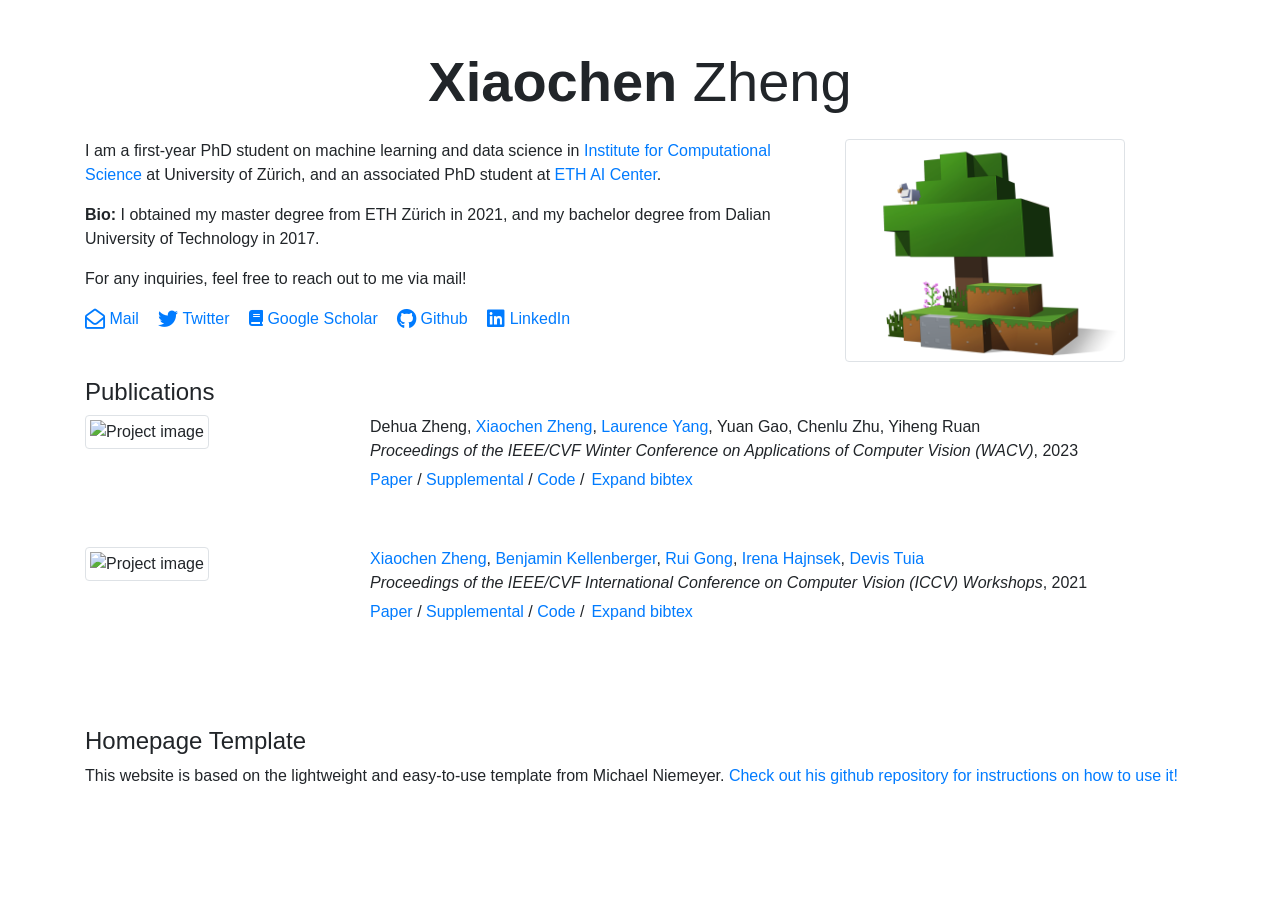
==== index.html @ 5be95d98 "Initial commit" ====
<!doctype html>
<html lang="en">

<head>
  <!-- Required meta tags -->
  <meta charset="utf-8">
  <meta name="viewport" content="width=device-width, initial-scale=1, shrink-to-fit=no">

  <!-- Bootstrap CSS -->
  <link rel="stylesheet" href="https://maxcdn.bootstrapcdn.com/bootstrap/4.0.0/css/bootstrap.min.css"
    integrity="sha384-Gn5384xqQ1aoWXA+058RXPxPg6fy4IWvTNh0E263XmFcJlSAwiGgFAW/dAiS6JXm" crossorigin="anonymous">
    <link rel="stylesheet" href="https://cdnjs.cloudflare.com/ajax/libs/font-awesome/6.2.0/css/all.min.css" integrity="sha512-xh6O/CkQoPOWDdYTDqeRdPCVd1SpvCA9XXcUnZS2FmJNp1coAFzvtCN9BmamE+4aHK8yyUHUSCcJHgXloTyT2A==" crossorigin="anonymous" referrerpolicy="no-referrer" />

  <title>Xiaochen Zheng</title>
  <link rel="icon" type="image/x-icon" href="assets/favicon.ico">
</head>

<body>
    <div class="container">
        <div class="row" style="margin-top: 3em;">
            <div class="col-sm-12" style="margin-bottom: 1em;">
            <h3 class="display-4" style="text-align: center;"><span style="font-weight: bold;">Xiaochen</span> Zheng</h3>
            </div>
            <br>
            <div class="col-md-8" style="">
                
                <p>I am a first-year PhD student on machine learning and data science in <a href="https://www.ics.uzh.ch/en/">Institute for Computational Science</a> at University of Zürich, and an associated PhD student at <a href="https://ai.ethz.ch"> ETH AI Center</a>.</p>
                <!-- <p>
                    <span style="font-weight: bold;">Research:</span>
                    I am excited about complex problems that can be tackled with learning-based systems. Currently, my research focuses on 3D vision, and I am interested in how machines can infer 3D representations from sparse observations. Further, I am big fan of neural scene representations, \ie, how scenes are best represented in learning-based systems using deep neural networks. 
                </p> -->
                <p>
                    <span style="font-weight: bold;">Bio:</span> 
                    I obtained my master degree from ETH Zürich in 2021, and my bachelor degree from Dalian University of Technology in 2017.
                    <!-- During my Bachelor studies, I spent one year at the <a href="https://www.ub.edu/web/portal/en/" target="_blank">University of Barcelona</a>, Spain, funded by the ERASMUS program. -->
                    <!-- Following my interest in computer science, I then moved to Scotland to gain my Master's degree in Advanced Computer Science at the  -->
                    <!-- In October 2018, I started my PhD in computer vision / machine learning in the <a href="https://uni-tuebingen.de/en/fakultaeten/mathematisch-naturwissenschaftliche-fakultaet/fachbereiche/informatik/lehrstuehle/autonomous-vision/home/" target="_blank">AVG group</a> at the <a href ="https://is.mpg.de/" target="_blank">Max Planck Institute for Intelligent Systems</a> in Tübingen, Germany, under the supervision of <a href="http://cvlibs.net/" target="_blank">Andreas Geiger</a>.  -->
                    <!-- In 2021 I joined <a href="https://research.google/teams/brain/">Google Brain</a> for an internship and subsequently as a student researcher. -->
                </p>
                <p>For any inquiries, feel free to reach out to me via mail!</p>
                <p>
                    <a href="mailto:xzheng.ethz@gmail.com" style="margin-right: 15px"><i class="far fa-envelope-open fa-lg"></i> Mail</a>
                    <a href="https://twitter.com/XiaochenZheng3" target="_blank" style="margin-right: 15px"><i class="fab fa-twitter fa-lg"></i> Twitter</a>
                    <a href="https://scholar.google.com/citations?user=KUeQNfwAAAAJ&hl=en&authuser=1" target="_blank" style="margin-right: 15px"><i class="fa-solid fa-book"></i> Google Scholar</a>
                    <a href="https://github.com/xcvil" target="_blank" style="margin-right: 15px"><i class="fab fa-github fa-lg"></i> Github</a>
                    <a href="https://www.linkedin.com/in/xiaochen-zheng-a058429b" target="_blank" style="margin-right: 15px"><i class="fab fa-linkedin fa-lg"></i> LinkedIn</a>
                </p>
    
            </div>
            <div class="col-md-4" style="">
                <img src="assets/img/profile.png" class="img-thumbnail" width="280px" alt="Profile picture">
            </div>
        </div>
        <div class="row" style="margin-top: 1em;">
            <div class="col-sm-12" style="">
                <h4>Publications</h4>
                <div style="margin-bottom: 3em;"> <div class="row"><div class="col-sm-3"><img src="assets/img/publications/MFFN.pdf" class="img-fluid img-thumbnail" alt="Project image"></div><div class="col-sm-9">Dehua Zheng, <a href="https://xcvil.github.io" target="_blank">Xiaochen Zheng</a>, <a href="https://scholar.google.ca/citations?user=a39Yz5cAAAAJ&hl=en" target="_blank">Laurence Yang</a>, Yuan Gao, Chenlu Zhu, Yiheng Ruan <br><span style="font-style: italic;">Proceedings of the IEEE/CVF Winter Conference on Applications of Computer Vision (WACV)</span>, 2023 <br><a href="https://arxiv.org/pdf/2210.06361.pdf" target="_blank">Paper</a> / <a href="https://arxiv.org/pdf/2210.06361.pdf" target="_blank">Supplemental</a> / <a href="https://github.com/dwardzheng/MFFN_COD" target="_blank">Code</a> /<button class="btn btn-link" type="button" data-toggle="collapse" data-target="#collapseZheng_2023_WACV" aria-expanded="false" aria-controls="collapseExample" style="margin-left: -6px; margin-top: -2px;">Expand bibtex</button><div class="collapse" id="collapseZheng_2023_WACV"><div class="card card-body"><pre><code>@InProceedings{Zheng_2023_WACV, 
	author = {Dehua Zheng and Xiaochen Zheng and Laurence Yang and Yuan Gao and Chenlu Zhu and Yiheng Ruan}, 
	title = {MFFN: Multi-view Feature Fusion Network for Camouflaged Object Detection}, 
	booktitle = {Proceedings of the IEEE/CVF Winter Conference on Applications of Computer Vision (WACV)}, 
	year = {2023}, 
}</pre></code></div></div> </div> </div> </div><div style="margin-bottom: 3em;"> <div class="row"><div class="col-sm-3"><img src="assets/img/publications/ICCVW2021.png" class="img-fluid img-thumbnail" alt="Project image"></div><div class="col-sm-9"><a href="https://xcvil.github.io" target="_blank">Xiaochen Zheng</a>, <a href="https://bkellenb.github.io" target="_blank">Benjamin Kellenberger</a>, <a href="https://scholar.google.com/citations?user=4St8MdYAAAAJ&hl=en" target="_blank">Rui Gong</a>, <a href="https://scholar.google.de/citations?user=UDDXUBcAAAAJ&hl=de" target="_blank">Irena Hajnsek</a>, <a href="https://people.epfl.ch/devis.tuia" target="_blank">Devis Tuia</a> <br><span style="font-style: italic;">Proceedings of the IEEE/CVF International Conference on Computer Vision (ICCV) Workshops</span>, 2021 <br><a href="https://openaccess.thecvf.com/content/ICCV2021W/LUAI/html/Zheng_Self-Supervised_Pretraining_and_Controlled_Augmentation_Improve_Rare_Wildlife_Recognition_in_ICCVW_2021_paper.html" target="_blank">Paper</a> / <a href="https://arxiv.org/pdf/2211.05636.pdf" target="_blank">Supplemental</a> / <a href="https://github.com/xcvil/self-rare-wildlife" target="_blank">Code</a> /<button class="btn btn-link" type="button" data-toggle="collapse" data-target="#collapseZheng_2021_ICCV" aria-expanded="false" aria-controls="collapseExample" style="margin-left: -6px; margin-top: -2px;">Expand bibtex</button><div class="collapse" id="collapseZheng_2021_ICCV"><div class="card card-body"><pre><code>@InProceedings{Zheng_2021_ICCV, 
	author = {Xiaochen Zheng and Benjamin Kellenberger and Rui Gong and Irena Hajnsek and Devis Tuia}, 
	title = {Self-Supervised Pretraining and Controlled Augmentation Improve Rare Wildlife Recognition in UAV Images}, 
	booktitle = {Proceedings of the IEEE/CVF International Conference on Computer Vision (ICCV) Workshops}, 
	year = {2021}, 
}</pre></code></div></div> </div> </div> </div>
            </div>
        </div>
        <!-- <div class="row" style="margin-top: 3em;"> -->
            <!-- <div class="col-sm-12" style=""> -->
                <!-- <h4>Talks</h4> -->
                <!--  -->
            <!-- </div> -->
        <!-- </div> -->
        <div class="row" style="margin-top: 3em; margin-bottom: 1em;">
            
            <div class="col-sm-12" style="">
                <h4>Homepage Template</h4>
                <p>
                    This website is based on the lightweight and easy-to-use template from Michael Niemeyer. <a href="https://github.com/m-niemeyer/m-niemeyer.github.io" target="_blank">Check out his github repository for instructions on how to use it!</a>
                </p>
            </div>
    
        </div>
    </div>

    <!-- Optional JavaScript -->
    <!-- jQuery first, then Popper.js, then Bootstrap JS -->
    <script src="https://code.jquery.com/jquery-3.2.1.slim.min.js"
      integrity="sha384-KJ3o2DKtIkvYIK3UENzmM7KCkRr/rE9/Qpg6aAZGJwFDMVNA/GpGFF93hXpG5KkN"
      crossorigin="anonymous"></script>
    <script src="https://cdnjs.cloudflare.com/ajax/libs/popper.js/1.12.9/umd/popper.min.js"
      integrity="sha384-ApNbgh9B+Y1QKtv3Rn7W3mgPxhU9K/ScQsAP7hUibX39j7fakFPskvXusvfa0b4Q"
      crossorigin="anonymous"></script>
    <script src="https://maxcdn.bootstrapcdn.com/bootstrap/4.0.0/js/bootstrap.min.js"
      integrity="sha384-JZR6Spejh4U02d8jOt6vLEHfe/JQGiRRSQQxSfFWpi1MquVdAyjUar5+76PVCmYl"
      crossorigin="anonymous"></script>
</body>

</html>
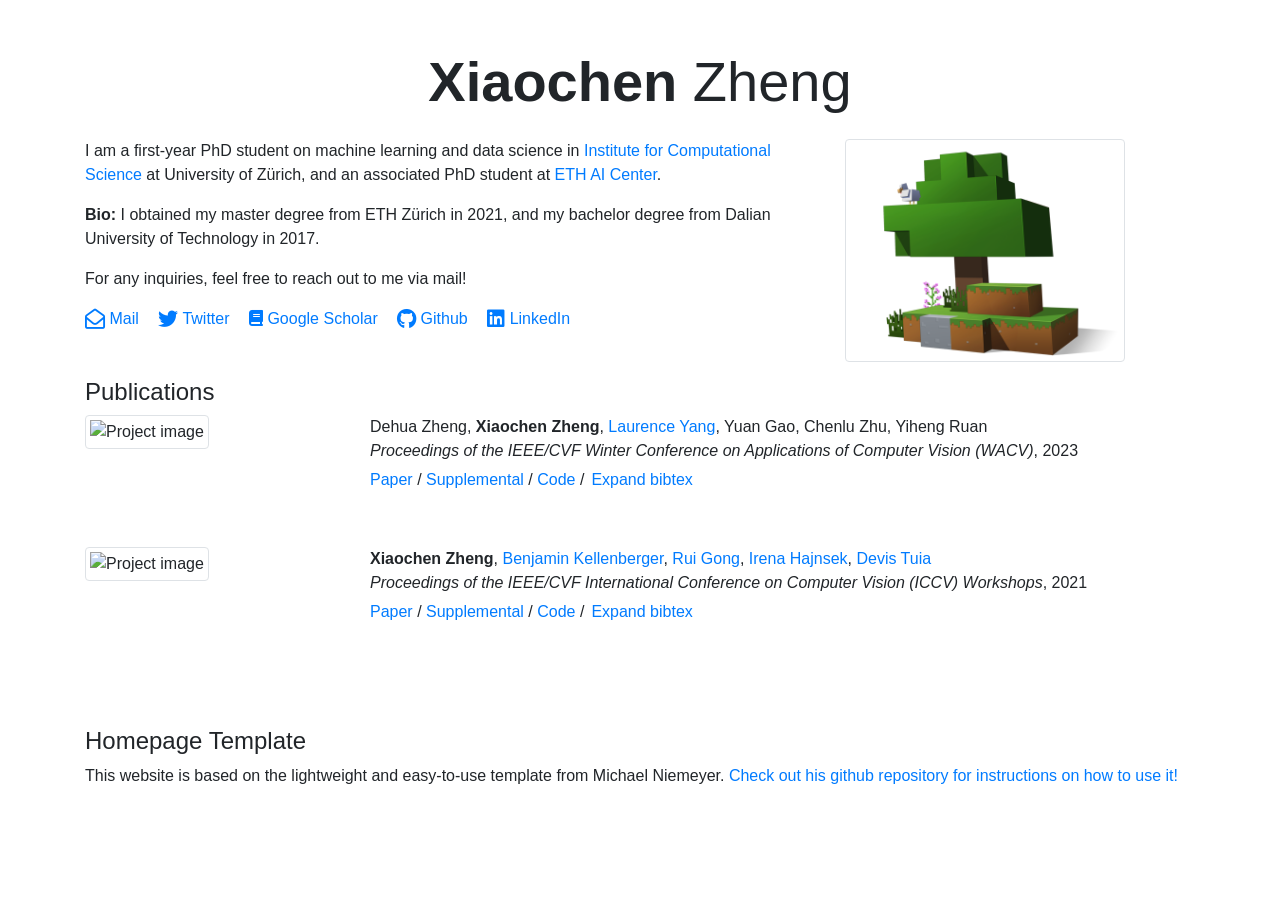
==== commit 01d1962f: "Bugs fixed" ====
--- a/index.html
+++ b/index.html
@@ -55,12 +55,12 @@
         <div class="row" style="margin-top: 1em;">
             <div class="col-sm-12" style="">
                 <h4>Publications</h4>
-                <div style="margin-bottom: 3em;"> <div class="row"><div class="col-sm-3"><img src="assets/img/publications/MFFN.pdf" class="img-fluid img-thumbnail" alt="Project image"></div><div class="col-sm-9">Dehua Zheng, <a href="https://xcvil.github.io" target="_blank">Xiaochen Zheng</a>, <a href="https://scholar.google.ca/citations?user=a39Yz5cAAAAJ&hl=en" target="_blank">Laurence Yang</a>, Yuan Gao, Chenlu Zhu, Yiheng Ruan <br><span style="font-style: italic;">Proceedings of the IEEE/CVF Winter Conference on Applications of Computer Vision (WACV)</span>, 2023 <br><a href="https://arxiv.org/pdf/2210.06361.pdf" target="_blank">Paper</a> / <a href="https://arxiv.org/pdf/2210.06361.pdf" target="_blank">Supplemental</a> / <a href="https://github.com/dwardzheng/MFFN_COD" target="_blank">Code</a> /<button class="btn btn-link" type="button" data-toggle="collapse" data-target="#collapseZheng_2023_WACV" aria-expanded="false" aria-controls="collapseExample" style="margin-left: -6px; margin-top: -2px;">Expand bibtex</button><div class="collapse" id="collapseZheng_2023_WACV"><div class="card card-body"><pre><code>@InProceedings{Zheng_2023_WACV, 
+                <div style="margin-bottom: 3em;"> <div class="row"><div class="col-sm-3"><img src="assets/img/publications/MFFN.pdf" class="img-fluid img-thumbnail" alt="Project image"></div><div class="col-sm-9">Dehua Zheng, <span style="font-weight: bold";>Xiaochen Zheng</span>, <a href="https://scholar.google.ca/citations?user=a39Yz5cAAAAJ&hl=en" target="_blank">Laurence Yang</a>, Yuan Gao, Chenlu Zhu, Yiheng Ruan <br><span style="font-style: italic;">Proceedings of the IEEE/CVF Winter Conference on Applications of Computer Vision (WACV)</span>, 2023 <br><a href="https://arxiv.org/pdf/2210.06361.pdf" target="_blank">Paper</a> / <a href="https://arxiv.org/pdf/2210.06361.pdf" target="_blank">Supplemental</a> / <a href="https://github.com/dwardzheng/MFFN_COD" target="_blank">Code</a> /<button class="btn btn-link" type="button" data-toggle="collapse" data-target="#collapseZheng_2023_WACV" aria-expanded="false" aria-controls="collapseExample" style="margin-left: -6px; margin-top: -2px;">Expand bibtex</button><div class="collapse" id="collapseZheng_2023_WACV"><div class="card card-body"><pre><code>@InProceedings{Zheng_2023_WACV, 
 	author = {Dehua Zheng and Xiaochen Zheng and Laurence Yang and Yuan Gao and Chenlu Zhu and Yiheng Ruan}, 
 	title = {MFFN: Multi-view Feature Fusion Network for Camouflaged Object Detection}, 
 	booktitle = {Proceedings of the IEEE/CVF Winter Conference on Applications of Computer Vision (WACV)}, 
 	year = {2023}, 
-}</pre></code></div></div> </div> </div> </div><div style="margin-bottom: 3em;"> <div class="row"><div class="col-sm-3"><img src="assets/img/publications/ICCVW2021.png" class="img-fluid img-thumbnail" alt="Project image"></div><div class="col-sm-9"><a href="https://xcvil.github.io" target="_blank">Xiaochen Zheng</a>, <a href="https://bkellenb.github.io" target="_blank">Benjamin Kellenberger</a>, <a href="https://scholar.google.com/citations?user=4St8MdYAAAAJ&hl=en" target="_blank">Rui Gong</a>, <a href="https://scholar.google.de/citations?user=UDDXUBcAAAAJ&hl=de" target="_blank">Irena Hajnsek</a>, <a href="https://people.epfl.ch/devis.tuia" target="_blank">Devis Tuia</a> <br><span style="font-style: italic;">Proceedings of the IEEE/CVF International Conference on Computer Vision (ICCV) Workshops</span>, 2021 <br><a href="https://openaccess.thecvf.com/content/ICCV2021W/LUAI/html/Zheng_Self-Supervised_Pretraining_and_Controlled_Augmentation_Improve_Rare_Wildlife_Recognition_in_ICCVW_2021_paper.html" target="_blank">Paper</a> / <a href="https://arxiv.org/pdf/2211.05636.pdf" target="_blank">Supplemental</a> / <a href="https://github.com/xcvil/self-rare-wildlife" target="_blank">Code</a> /<button class="btn btn-link" type="button" data-toggle="collapse" data-target="#collapseZheng_2021_ICCV" aria-expanded="false" aria-controls="collapseExample" style="margin-left: -6px; margin-top: -2px;">Expand bibtex</button><div class="collapse" id="collapseZheng_2021_ICCV"><div class="card card-body"><pre><code>@InProceedings{Zheng_2021_ICCV, 
+}</pre></code></div></div> </div> </div> </div><div style="margin-bottom: 3em;"> <div class="row"><div class="col-sm-3"><img src="assets/img/publications/ICCVW2021.png" class="img-fluid img-thumbnail" alt="Project image"></div><div class="col-sm-9"><span style="font-weight: bold";>Xiaochen Zheng</span>, <a href="https://bkellenb.github.io" target="_blank">Benjamin Kellenberger</a>, <a href="https://scholar.google.com/citations?user=4St8MdYAAAAJ&hl=en" target="_blank">Rui Gong</a>, <a href="https://scholar.google.de/citations?user=UDDXUBcAAAAJ&hl=de" target="_blank">Irena Hajnsek</a>, <a href="https://people.epfl.ch/devis.tuia" target="_blank">Devis Tuia</a> <br><span style="font-style: italic;">Proceedings of the IEEE/CVF International Conference on Computer Vision (ICCV) Workshops</span>, 2021 <br><a href="https://openaccess.thecvf.com/content/ICCV2021W/LUAI/html/Zheng_Self-Supervised_Pretraining_and_Controlled_Augmentation_Improve_Rare_Wildlife_Recognition_in_ICCVW_2021_paper.html" target="_blank">Paper</a> / <a href="https://arxiv.org/pdf/2211.05636.pdf" target="_blank">Supplemental</a> / <a href="https://github.com/xcvil/self-rare-wildlife" target="_blank">Code</a> /<button class="btn btn-link" type="button" data-toggle="collapse" data-target="#collapseZheng_2021_ICCV" aria-expanded="false" aria-controls="collapseExample" style="margin-left: -6px; margin-top: -2px;">Expand bibtex</button><div class="collapse" id="collapseZheng_2021_ICCV"><div class="card card-body"><pre><code>@InProceedings{Zheng_2021_ICCV, 
 	author = {Xiaochen Zheng and Benjamin Kellenberger and Rui Gong and Irena Hajnsek and Devis Tuia}, 
 	title = {Self-Supervised Pretraining and Controlled Augmentation Improve Rare Wildlife Recognition in UAV Images}, 
 	booktitle = {Proceedings of the IEEE/CVF International Conference on Computer Vision (ICCV) Workshops}, 
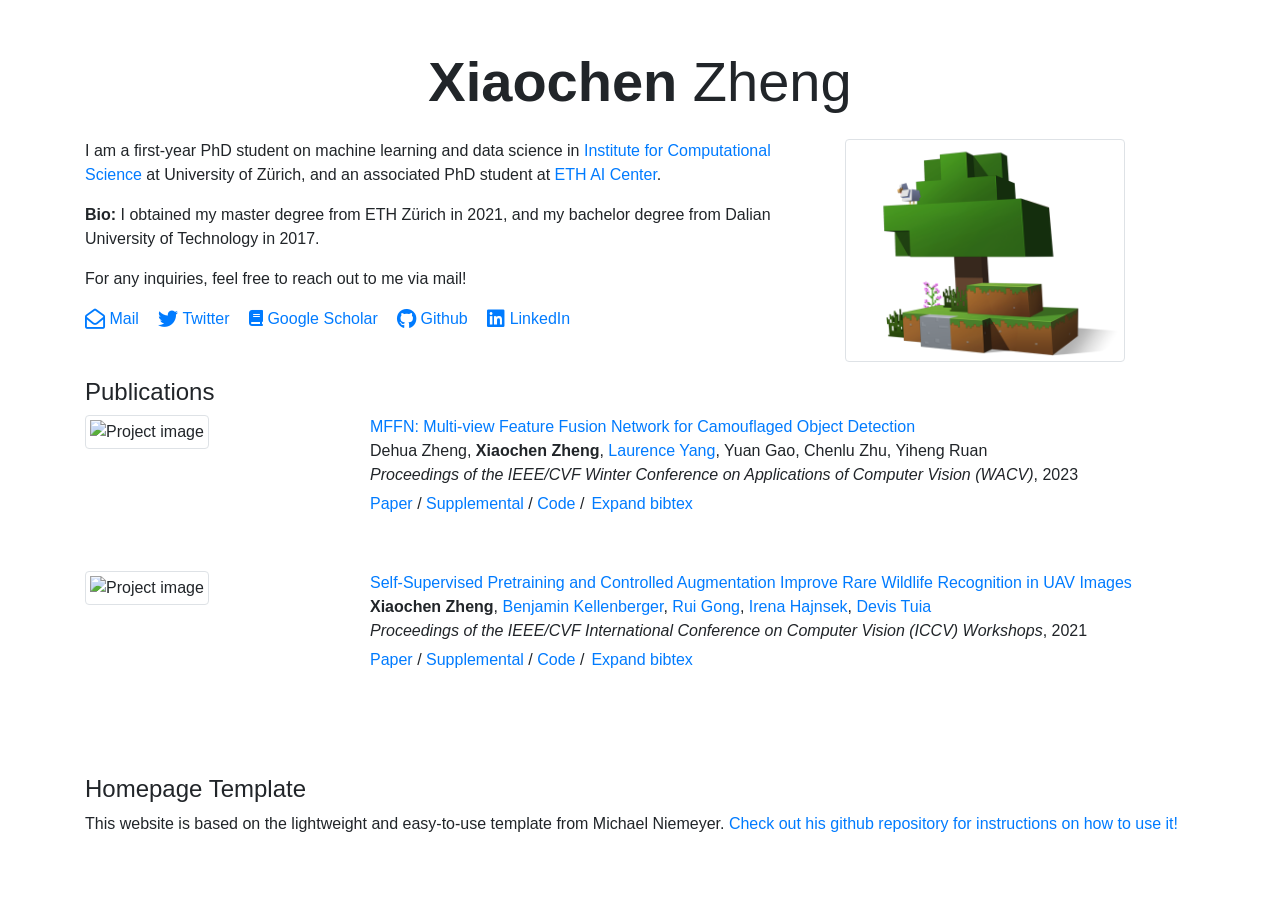
==== commit 7f4a1617: "Bugs fixed" ====
--- a/index.html
+++ b/index.html
@@ -55,12 +55,12 @@
         <div class="row" style="margin-top: 1em;">
             <div class="col-sm-12" style="">
                 <h4>Publications</h4>
-                <div style="margin-bottom: 3em;"> <div class="row"><div class="col-sm-3"><img src="assets/img/publications/MFFN.pdf" class="img-fluid img-thumbnail" alt="Project image"></div><div class="col-sm-9">Dehua Zheng, <span style="font-weight: bold";>Xiaochen Zheng</span>, <a href="https://scholar.google.ca/citations?user=a39Yz5cAAAAJ&hl=en" target="_blank">Laurence Yang</a>, Yuan Gao, Chenlu Zhu, Yiheng Ruan <br><span style="font-style: italic;">Proceedings of the IEEE/CVF Winter Conference on Applications of Computer Vision (WACV)</span>, 2023 <br><a href="https://arxiv.org/pdf/2210.06361.pdf" target="_blank">Paper</a> / <a href="https://arxiv.org/pdf/2210.06361.pdf" target="_blank">Supplemental</a> / <a href="https://github.com/dwardzheng/MFFN_COD" target="_blank">Code</a> /<button class="btn btn-link" type="button" data-toggle="collapse" data-target="#collapseZheng_2023_WACV" aria-expanded="false" aria-controls="collapseExample" style="margin-left: -6px; margin-top: -2px;">Expand bibtex</button><div class="collapse" id="collapseZheng_2023_WACV"><div class="card card-body"><pre><code>@InProceedings{Zheng_2023_WACV, 
+                <div style="margin-bottom: 3em;"> <div class="row"><div class="col-sm-3"><img src="assets/img/publications/MFFN.pdf" class="img-fluid img-thumbnail" alt="Project image"></div><div class="col-sm-9"><a href="https://arxiv.org/pdf/2210.06361.pdf" target="_blank">MFFN: Multi-view Feature Fusion Network for Camouflaged Object Detection</a> <br>Dehua Zheng, <span style="font-weight: bold";>Xiaochen Zheng</span>, <a href="https://scholar.google.ca/citations?user=a39Yz5cAAAAJ&hl=en" target="_blank">Laurence Yang</a>, Yuan Gao, Chenlu Zhu, Yiheng Ruan <br><span style="font-style: italic;">Proceedings of the IEEE/CVF Winter Conference on Applications of Computer Vision (WACV)</span>, 2023 <br><a href="https://arxiv.org/pdf/2210.06361.pdf" target="_blank">Paper</a> / <a href="https://arxiv.org/pdf/2210.06361.pdf" target="_blank">Supplemental</a> / <a href="https://github.com/dwardzheng/MFFN_COD" target="_blank">Code</a> /<button class="btn btn-link" type="button" data-toggle="collapse" data-target="#collapseZheng_2023_WACV" aria-expanded="false" aria-controls="collapseExample" style="margin-left: -6px; margin-top: -2px;">Expand bibtex</button><div class="collapse" id="collapseZheng_2023_WACV"><div class="card card-body"><pre><code>@InProceedings{Zheng_2023_WACV, 
 	author = {Dehua Zheng and Xiaochen Zheng and Laurence Yang and Yuan Gao and Chenlu Zhu and Yiheng Ruan}, 
 	title = {MFFN: Multi-view Feature Fusion Network for Camouflaged Object Detection}, 
 	booktitle = {Proceedings of the IEEE/CVF Winter Conference on Applications of Computer Vision (WACV)}, 
 	year = {2023}, 
-}</pre></code></div></div> </div> </div> </div><div style="margin-bottom: 3em;"> <div class="row"><div class="col-sm-3"><img src="assets/img/publications/ICCVW2021.png" class="img-fluid img-thumbnail" alt="Project image"></div><div class="col-sm-9"><span style="font-weight: bold";>Xiaochen Zheng</span>, <a href="https://bkellenb.github.io" target="_blank">Benjamin Kellenberger</a>, <a href="https://scholar.google.com/citations?user=4St8MdYAAAAJ&hl=en" target="_blank">Rui Gong</a>, <a href="https://scholar.google.de/citations?user=UDDXUBcAAAAJ&hl=de" target="_blank">Irena Hajnsek</a>, <a href="https://people.epfl.ch/devis.tuia" target="_blank">Devis Tuia</a> <br><span style="font-style: italic;">Proceedings of the IEEE/CVF International Conference on Computer Vision (ICCV) Workshops</span>, 2021 <br><a href="https://openaccess.thecvf.com/content/ICCV2021W/LUAI/html/Zheng_Self-Supervised_Pretraining_and_Controlled_Augmentation_Improve_Rare_Wildlife_Recognition_in_ICCVW_2021_paper.html" target="_blank">Paper</a> / <a href="https://arxiv.org/pdf/2211.05636.pdf" target="_blank">Supplemental</a> / <a href="https://github.com/xcvil/self-rare-wildlife" target="_blank">Code</a> /<button class="btn btn-link" type="button" data-toggle="collapse" data-target="#collapseZheng_2021_ICCV" aria-expanded="false" aria-controls="collapseExample" style="margin-left: -6px; margin-top: -2px;">Expand bibtex</button><div class="collapse" id="collapseZheng_2021_ICCV"><div class="card card-body"><pre><code>@InProceedings{Zheng_2021_ICCV, 
+}</pre></code></div></div> </div> </div> </div><div style="margin-bottom: 3em;"> <div class="row"><div class="col-sm-3"><img src="assets/img/publications/ICCVW2021.png" class="img-fluid img-thumbnail" alt="Project image"></div><div class="col-sm-9"><a href="https://openaccess.thecvf.com/content/ICCV2021W/LUAI/html/Zheng_Self-Supervised_Pretraining_and_Controlled_Augmentation_Improve_Rare_Wildlife_Recognition_in_ICCVW_2021_paper.html" target="_blank">Self-Supervised Pretraining and Controlled Augmentation Improve Rare Wildlife Recognition in UAV Images</a> <br><span style="font-weight: bold";>Xiaochen Zheng</span>, <a href="https://bkellenb.github.io" target="_blank">Benjamin Kellenberger</a>, <a href="https://scholar.google.com/citations?user=4St8MdYAAAAJ&hl=en" target="_blank">Rui Gong</a>, <a href="https://scholar.google.de/citations?user=UDDXUBcAAAAJ&hl=de" target="_blank">Irena Hajnsek</a>, <a href="https://people.epfl.ch/devis.tuia" target="_blank">Devis Tuia</a> <br><span style="font-style: italic;">Proceedings of the IEEE/CVF International Conference on Computer Vision (ICCV) Workshops</span>, 2021 <br><a href="https://openaccess.thecvf.com/content/ICCV2021W/LUAI/html/Zheng_Self-Supervised_Pretraining_and_Controlled_Augmentation_Improve_Rare_Wildlife_Recognition_in_ICCVW_2021_paper.html" target="_blank">Paper</a> / <a href="https://arxiv.org/pdf/2211.05636.pdf" target="_blank">Supplemental</a> / <a href="https://github.com/xcvil/self-rare-wildlife" target="_blank">Code</a> /<button class="btn btn-link" type="button" data-toggle="collapse" data-target="#collapseZheng_2021_ICCV" aria-expanded="false" aria-controls="collapseExample" style="margin-left: -6px; margin-top: -2px;">Expand bibtex</button><div class="collapse" id="collapseZheng_2021_ICCV"><div class="card card-body"><pre><code>@InProceedings{Zheng_2021_ICCV, 
 	author = {Xiaochen Zheng and Benjamin Kellenberger and Rui Gong and Irena Hajnsek and Devis Tuia}, 
 	title = {Self-Supervised Pretraining and Controlled Augmentation Improve Rare Wildlife Recognition in UAV Images}, 
 	booktitle = {Proceedings of the IEEE/CVF International Conference on Computer Vision (ICCV) Workshops}, 
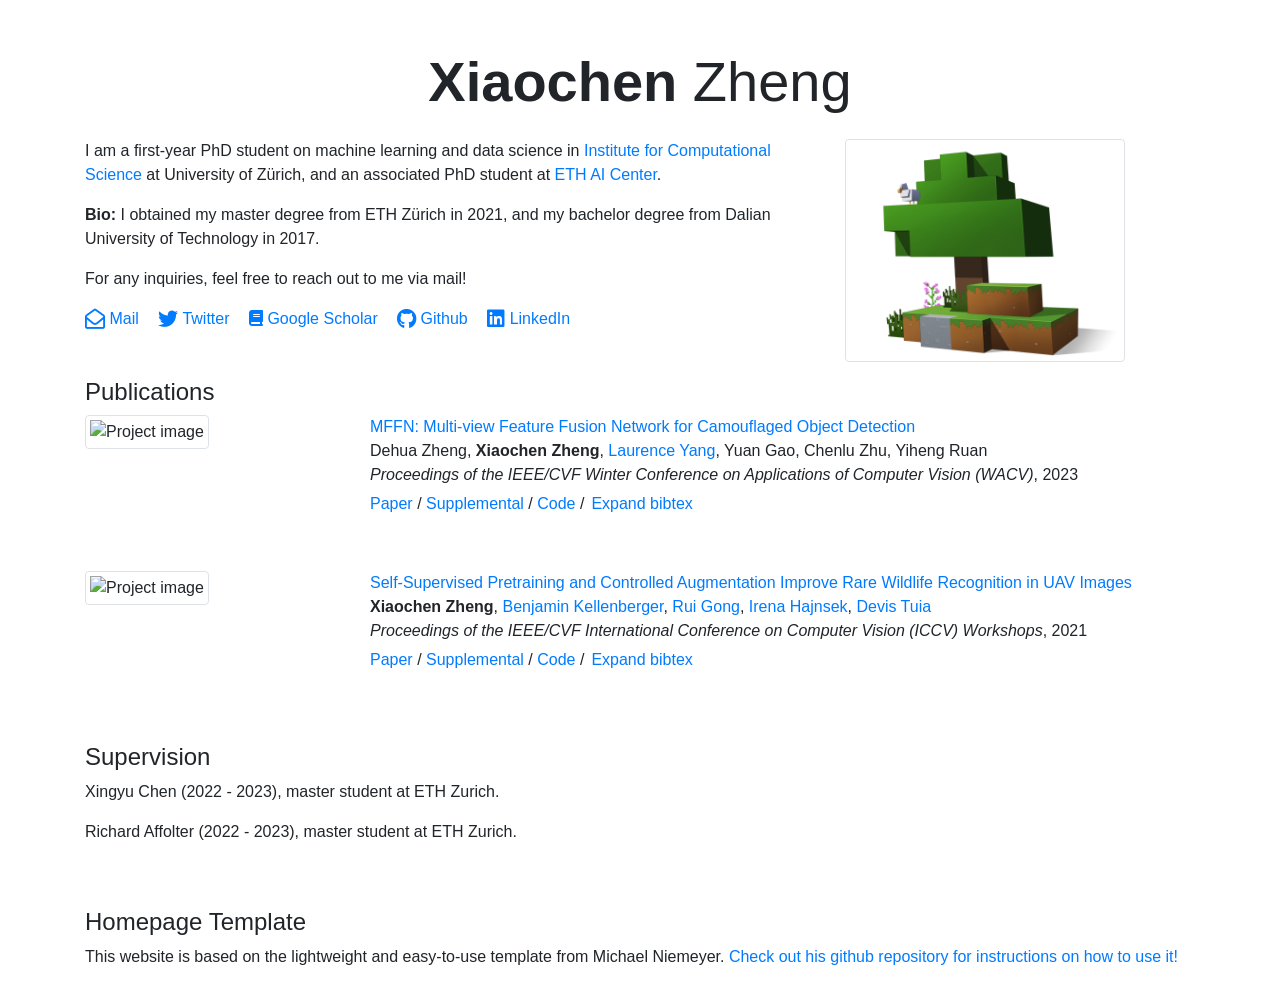
==== commit 0ef37020: "add supervision" ====
--- a/index.html
+++ b/index.html
@@ -74,6 +74,13 @@
                 <!--  -->
             <!-- </div> -->
         <!-- </div> -->
+        <div class="row" style="margin-top: 1em;">
+            <div class="col-sm-12" style="">
+                <h4>Supervision</h4>
+                <p>Xingyu Chen (2022 - 2023), master student at ETH Zurich.</p>
+                <p>Richard Affolter (2022 - 2023), master student at ETH Zurich.</p>
+            </div>
+        </div>
         <div class="row" style="margin-top: 3em; margin-bottom: 1em;">
             
             <div class="col-sm-12" style="">
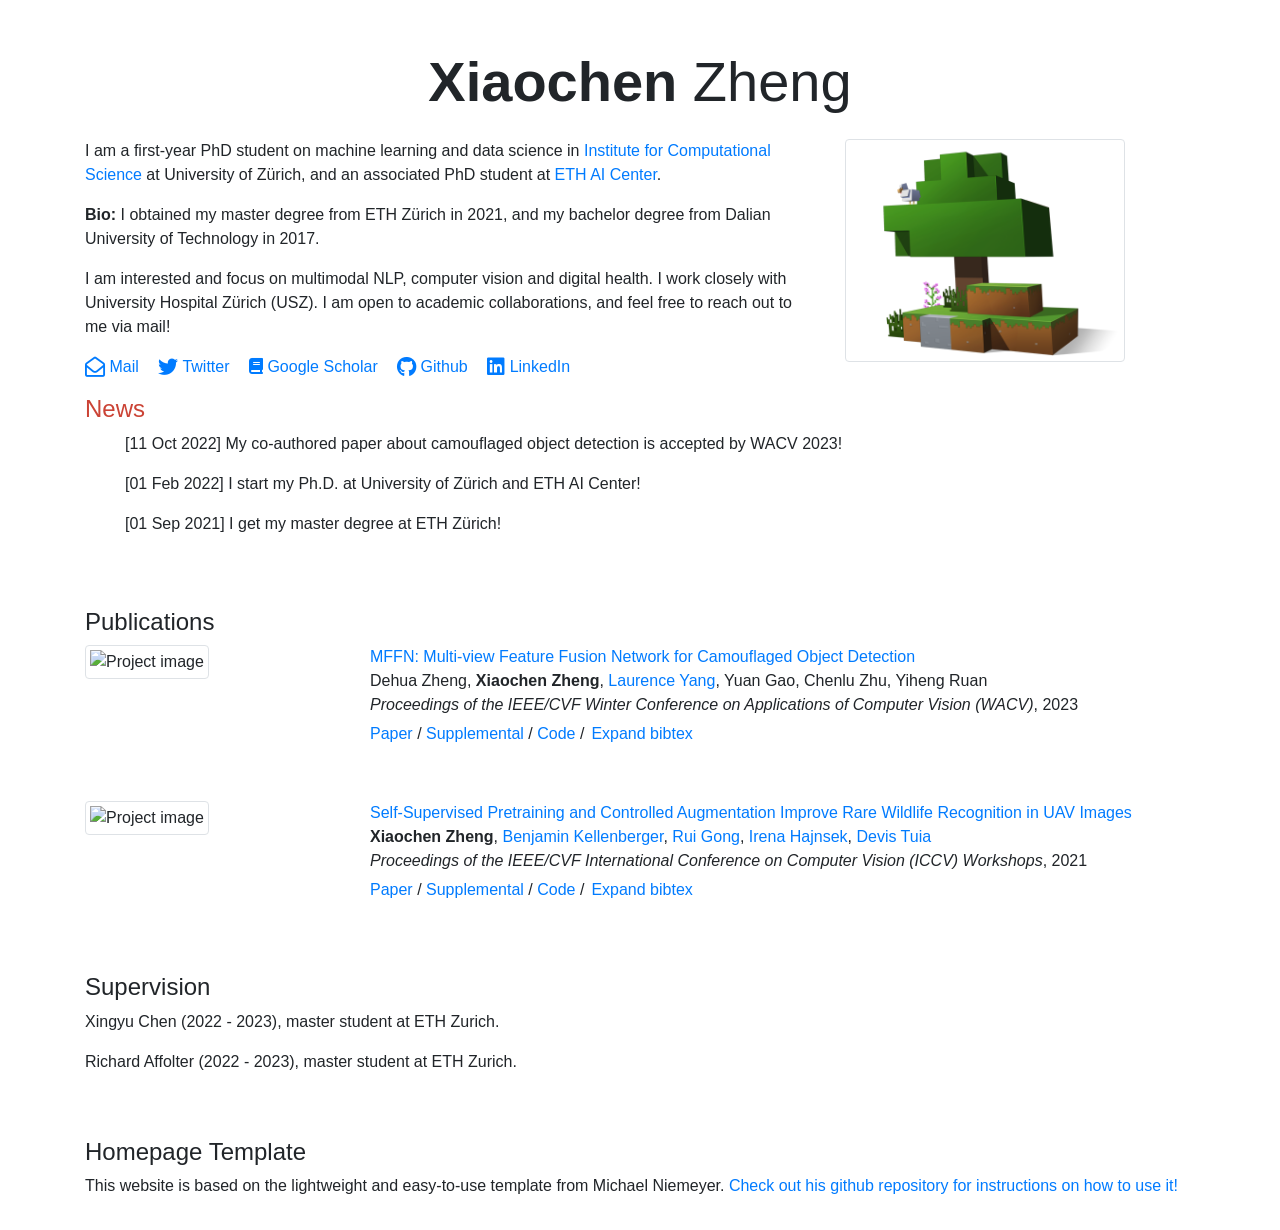
==== commit 284a06e5: "Update" ====
--- a/index.html
+++ b/index.html
@@ -38,7 +38,7 @@
                     <!-- In October 2018, I started my PhD in computer vision / machine learning in the <a href="https://uni-tuebingen.de/en/fakultaeten/mathematisch-naturwissenschaftliche-fakultaet/fachbereiche/informatik/lehrstuehle/autonomous-vision/home/" target="_blank">AVG group</a> at the <a href ="https://is.mpg.de/" target="_blank">Max Planck Institute for Intelligent Systems</a> in Tübingen, Germany, under the supervision of <a href="http://cvlibs.net/" target="_blank">Andreas Geiger</a>.  -->
                     <!-- In 2021 I joined <a href="https://research.google/teams/brain/">Google Brain</a> for an internship and subsequently as a student researcher. -->
                 </p>
-                <p>For any inquiries, feel free to reach out to me via mail!</p>
+                <p>I am interested and focus on multimodal NLP, computer vision and digital health. I work closely with University Hospital Zürich (USZ). I am open to academic collaborations, and feel free to reach out to me via mail!</p>
                 <p>
                     <a href="mailto:xzheng.ethz@gmail.com" style="margin-right: 15px"><i class="far fa-envelope-open fa-lg"></i> Mail</a>
                     <a href="https://twitter.com/XiaochenZheng3" target="_blank" style="margin-right: 15px"><i class="fab fa-twitter fa-lg"></i> Twitter</a>
@@ -52,6 +52,22 @@
                 <img src="assets/img/profile.png" class="img-thumbnail" width="280px" alt="Profile picture">
             </div>
         </div>
+
+        <h4><a id="C2" ><font color="#CB4335">News</font></a></h4>
+        <ul>
+
+        <div style="height:120px;width:fit-content;overflow:auto;background:#FFFFFF;">
+            <li>
+                <p>[11 Oct 2022] My co-authored paper about camouflaged object detection is accepted by WACV 2023! </p>
+                
+                <p>[01 Feb 2022] I start my Ph.D. at University of Zürich and ETH AI Center! </p>
+
+                <p>[01 Sep 2021] I get my master degree at ETH Zürich! </p>
+            </li>
+        </div>
+        </ul>
+        <br>
+
         <div class="row" style="margin-top: 1em;">
             <div class="col-sm-12" style="">
                 <h4>Publications</h4>
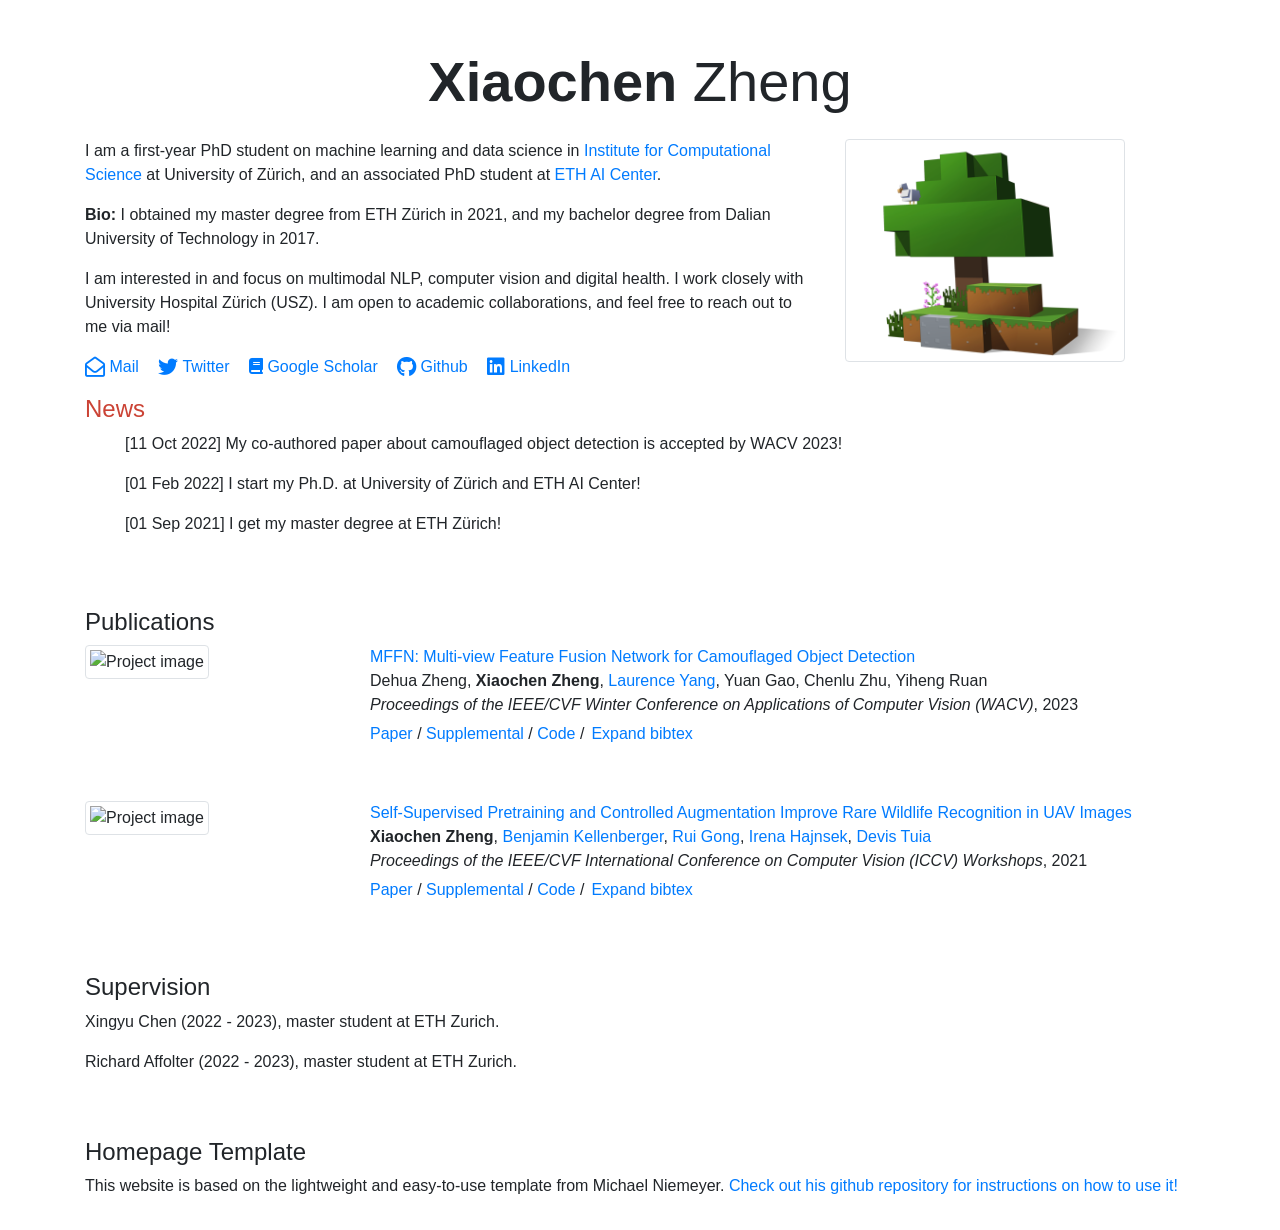
==== commit fe890dea: "Update" ====
--- a/index.html
+++ b/index.html
@@ -38,7 +38,7 @@
                     <!-- In October 2018, I started my PhD in computer vision / machine learning in the <a href="https://uni-tuebingen.de/en/fakultaeten/mathematisch-naturwissenschaftliche-fakultaet/fachbereiche/informatik/lehrstuehle/autonomous-vision/home/" target="_blank">AVG group</a> at the <a href ="https://is.mpg.de/" target="_blank">Max Planck Institute for Intelligent Systems</a> in Tübingen, Germany, under the supervision of <a href="http://cvlibs.net/" target="_blank">Andreas Geiger</a>.  -->
                     <!-- In 2021 I joined <a href="https://research.google/teams/brain/">Google Brain</a> for an internship and subsequently as a student researcher. -->
                 </p>
-                <p>I am interested and focus on multimodal NLP, computer vision and digital health. I work closely with University Hospital Zürich (USZ). I am open to academic collaborations, and feel free to reach out to me via mail!</p>
+                <p>I am interested in and focus on multimodal NLP, computer vision and digital health. I work closely with University Hospital Zürich (USZ). I am open to academic collaborations, and feel free to reach out to me via mail!</p>
                 <p>
                     <a href="mailto:xzheng.ethz@gmail.com" style="margin-right: 15px"><i class="far fa-envelope-open fa-lg"></i> Mail</a>
                     <a href="https://twitter.com/XiaochenZheng3" target="_blank" style="margin-right: 15px"><i class="fab fa-twitter fa-lg"></i> Twitter</a>
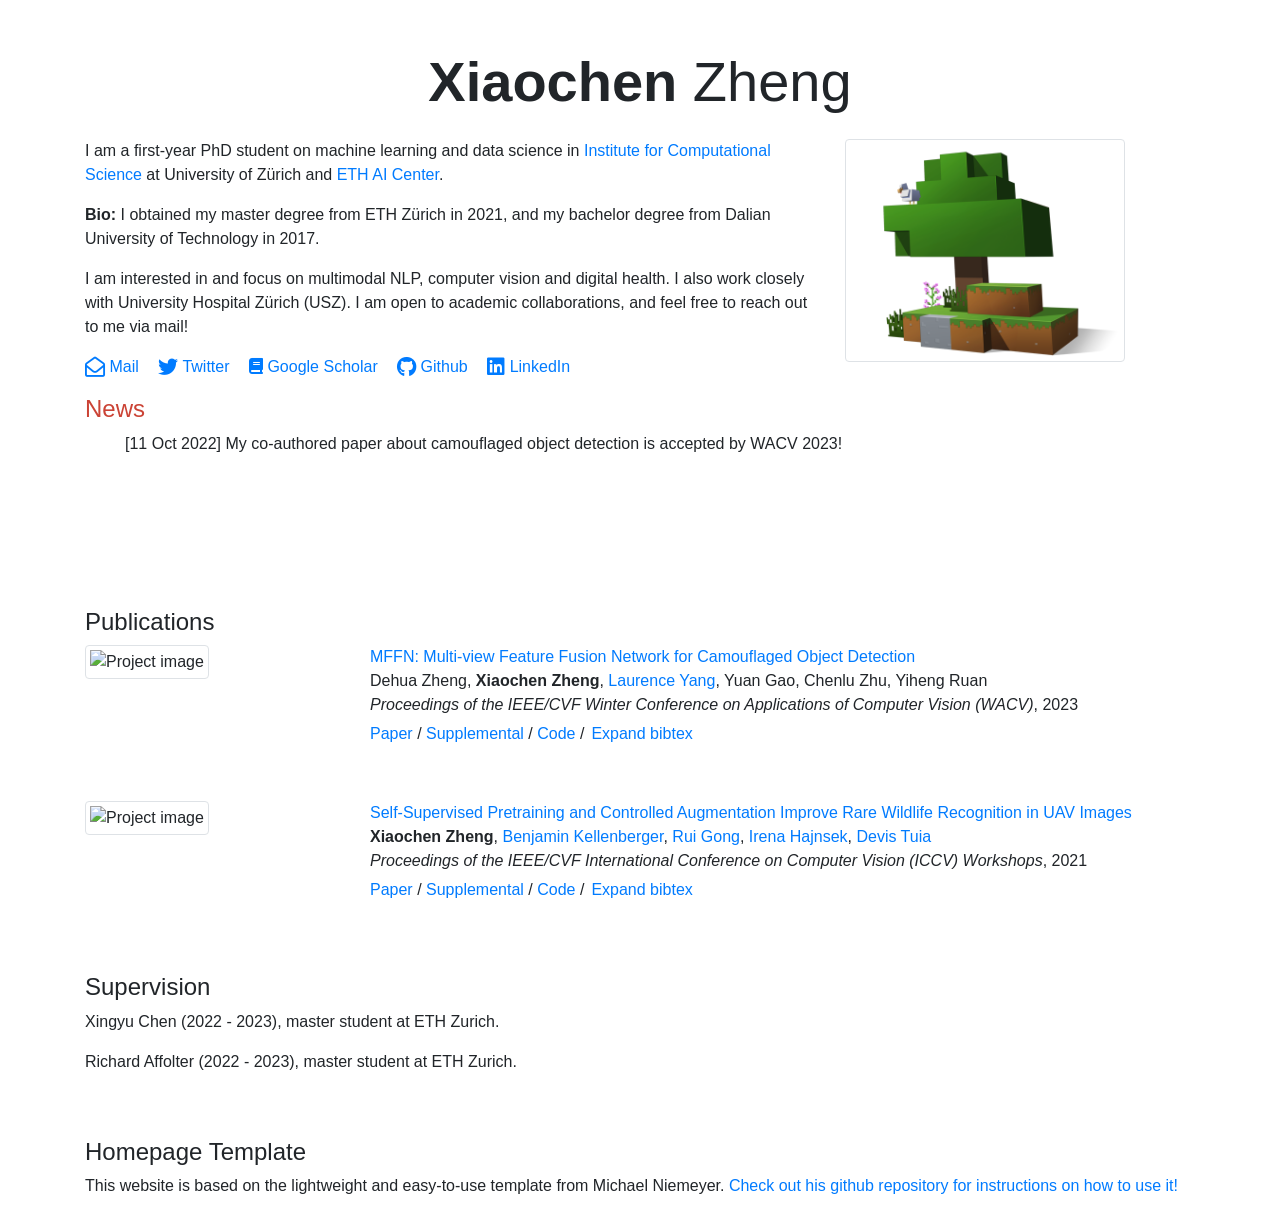
==== commit 2651b639: "update" ====
--- a/index.html
+++ b/index.html
@@ -25,7 +25,7 @@
             <br>
             <div class="col-md-8" style="">
                 
-                <p>I am a first-year PhD student on machine learning and data science in <a href="https://www.ics.uzh.ch/en/">Institute for Computational Science</a> at University of Zürich, and an associated PhD student at <a href="https://ai.ethz.ch"> ETH AI Center</a>.</p>
+                <p>I am a first-year PhD student on machine learning and data science in <a href="https://www.ics.uzh.ch/en/">Institute for Computational Science</a> at University of Zürich and <a href="https://ai.ethz.ch"> ETH AI Center</a>.</p>
                 <!-- <p>
                     <span style="font-weight: bold;">Research:</span>
                     I am excited about complex problems that can be tackled with learning-based systems. Currently, my research focuses on 3D vision, and I am interested in how machines can infer 3D representations from sparse observations. Further, I am big fan of neural scene representations, \ie, how scenes are best represented in learning-based systems using deep neural networks. 
@@ -38,7 +38,7 @@
                     <!-- In October 2018, I started my PhD in computer vision / machine learning in the <a href="https://uni-tuebingen.de/en/fakultaeten/mathematisch-naturwissenschaftliche-fakultaet/fachbereiche/informatik/lehrstuehle/autonomous-vision/home/" target="_blank">AVG group</a> at the <a href ="https://is.mpg.de/" target="_blank">Max Planck Institute for Intelligent Systems</a> in Tübingen, Germany, under the supervision of <a href="http://cvlibs.net/" target="_blank">Andreas Geiger</a>.  -->
                     <!-- In 2021 I joined <a href="https://research.google/teams/brain/">Google Brain</a> for an internship and subsequently as a student researcher. -->
                 </p>
-                <p>I am interested in and focus on multimodal NLP, computer vision and digital health. I work closely with University Hospital Zürich (USZ). I am open to academic collaborations, and feel free to reach out to me via mail!</p>
+                <p>I am interested in and focus on multimodal NLP, computer vision and digital health. I also work closely with University Hospital Zürich (USZ). I am open to academic collaborations, and feel free to reach out to me via mail!</p>
                 <p>
                     <a href="mailto:xzheng.ethz@gmail.com" style="margin-right: 15px"><i class="far fa-envelope-open fa-lg"></i> Mail</a>
                     <a href="https://twitter.com/XiaochenZheng3" target="_blank" style="margin-right: 15px"><i class="fab fa-twitter fa-lg"></i> Twitter</a>
@@ -59,10 +59,6 @@
         <div style="height:120px;width:fit-content;overflow:auto;background:#FFFFFF;">
             <li>
                 <p>[11 Oct 2022] My co-authored paper about camouflaged object detection is accepted by WACV 2023! </p>
-                
-                <p>[01 Feb 2022] I start my Ph.D. at University of Zürich and ETH AI Center! </p>
-
-                <p>[01 Sep 2021] I get my master degree at ETH Zürich! </p>
             </li>
         </div>
         </ul>
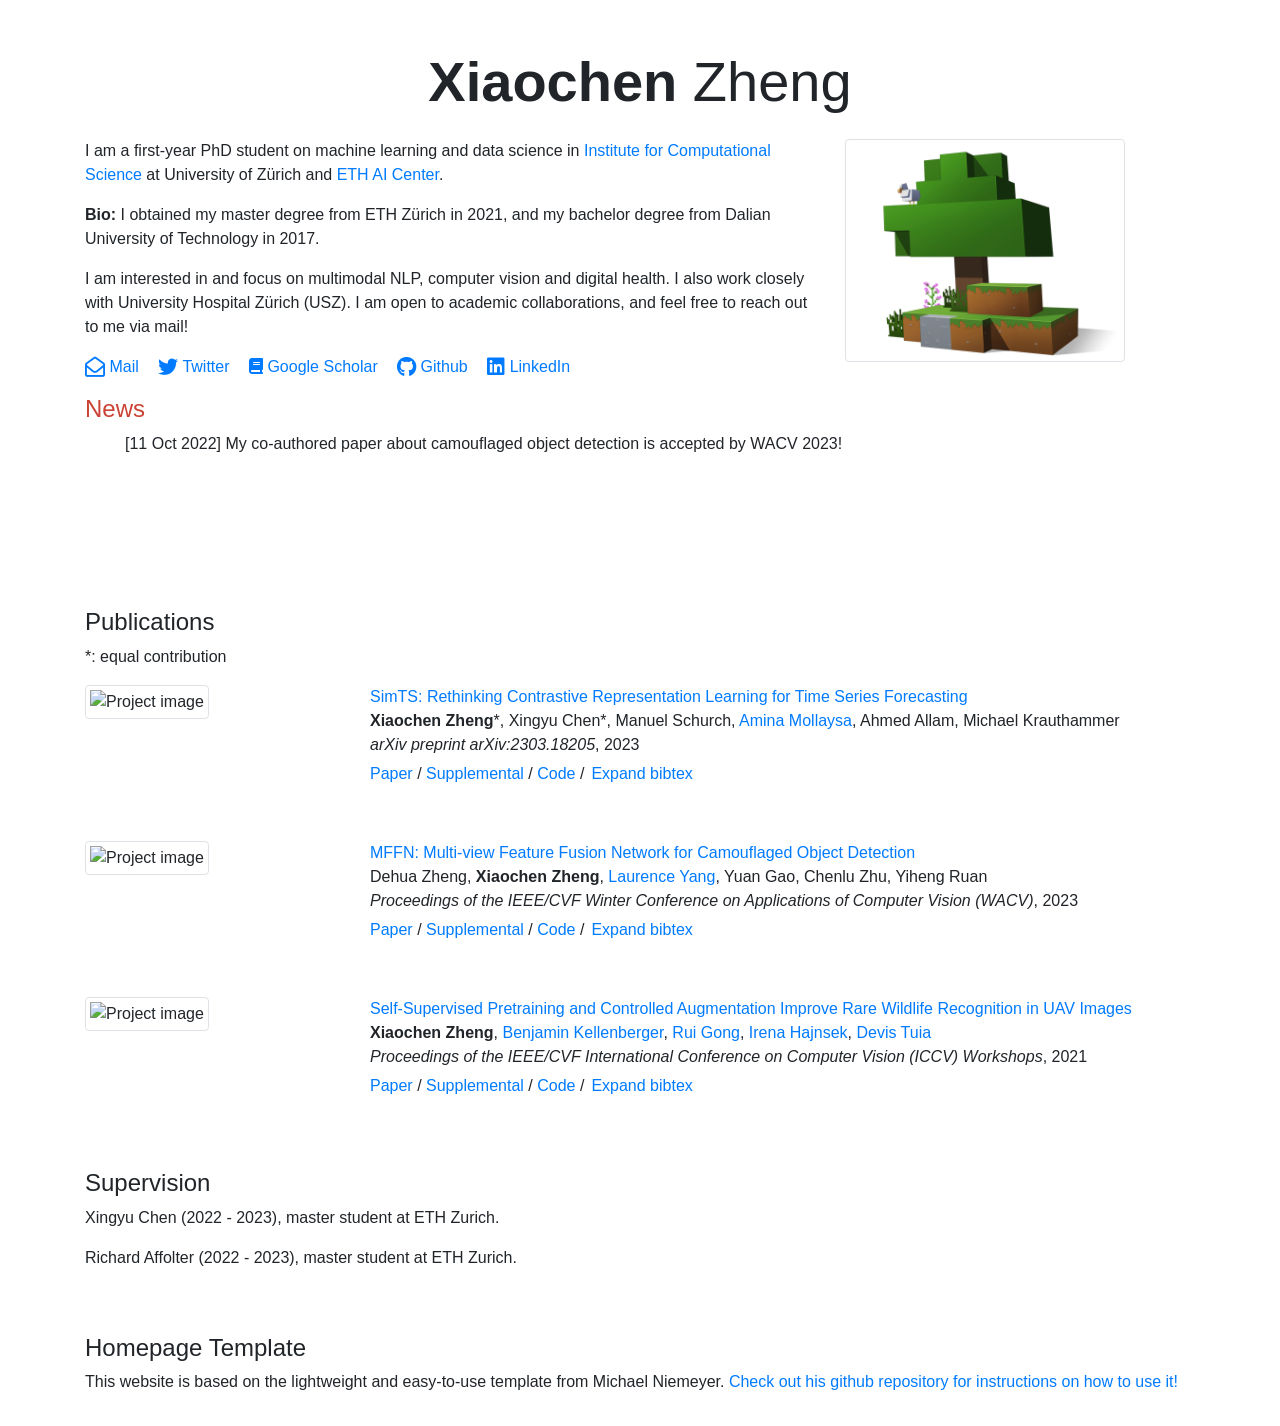
==== commit 053a1bdd: "update" ====
--- a/index.html
+++ b/index.html
@@ -67,17 +67,23 @@
         <div class="row" style="margin-top: 1em;">
             <div class="col-sm-12" style="">
                 <h4>Publications</h4>
-                <div style="margin-bottom: 3em;"> <div class="row"><div class="col-sm-3"><img src="assets/img/publications/MFFN.pdf" class="img-fluid img-thumbnail" alt="Project image"></div><div class="col-sm-9"><a href="https://arxiv.org/pdf/2210.06361.pdf" target="_blank">MFFN: Multi-view Feature Fusion Network for Camouflaged Object Detection</a> <br>Dehua Zheng, <span style="font-weight: bold";>Xiaochen Zheng</span>, <a href="https://scholar.google.ca/citations?user=a39Yz5cAAAAJ&hl=en" target="_blank">Laurence Yang</a>, Yuan Gao, Chenlu Zhu, Yiheng Ruan <br><span style="font-style: italic;">Proceedings of the IEEE/CVF Winter Conference on Applications of Computer Vision (WACV)</span>, 2023 <br><a href="https://arxiv.org/pdf/2210.06361.pdf" target="_blank">Paper</a> / <a href="https://arxiv.org/pdf/2210.06361.pdf" target="_blank">Supplemental</a> / <a href="https://github.com/dwardzheng/MFFN_COD" target="_blank">Code</a> /<button class="btn btn-link" type="button" data-toggle="collapse" data-target="#collapseZheng_2023_WACV" aria-expanded="false" aria-controls="collapseExample" style="margin-left: -6px; margin-top: -2px;">Expand bibtex</button><div class="collapse" id="collapseZheng_2023_WACV"><div class="card card-body"><pre><code>@InProceedings{Zheng_2023_WACV, 
-	author = {Dehua Zheng and Xiaochen Zheng and Laurence Yang and Yuan Gao and Chenlu Zhu and Yiheng Ruan}, 
-	title = {MFFN: Multi-view Feature Fusion Network for Camouflaged Object Detection}, 
-	booktitle = {Proceedings of the IEEE/CVF Winter Conference on Applications of Computer Vision (WACV)}, 
-	year = {2023}, 
-}</pre></code></div></div> </div> </div> </div><div style="margin-bottom: 3em;"> <div class="row"><div class="col-sm-3"><img src="assets/img/publications/ICCVW2021.png" class="img-fluid img-thumbnail" alt="Project image"></div><div class="col-sm-9"><a href="https://openaccess.thecvf.com/content/ICCV2021W/LUAI/html/Zheng_Self-Supervised_Pretraining_and_Controlled_Augmentation_Improve_Rare_Wildlife_Recognition_in_ICCVW_2021_paper.html" target="_blank">Self-Supervised Pretraining and Controlled Augmentation Improve Rare Wildlife Recognition in UAV Images</a> <br><span style="font-weight: bold";>Xiaochen Zheng</span>, <a href="https://bkellenb.github.io" target="_blank">Benjamin Kellenberger</a>, <a href="https://scholar.google.com/citations?user=4St8MdYAAAAJ&hl=en" target="_blank">Rui Gong</a>, <a href="https://scholar.google.de/citations?user=UDDXUBcAAAAJ&hl=de" target="_blank">Irena Hajnsek</a>, <a href="https://people.epfl.ch/devis.tuia" target="_blank">Devis Tuia</a> <br><span style="font-style: italic;">Proceedings of the IEEE/CVF International Conference on Computer Vision (ICCV) Workshops</span>, 2021 <br><a href="https://openaccess.thecvf.com/content/ICCV2021W/LUAI/html/Zheng_Self-Supervised_Pretraining_and_Controlled_Augmentation_Improve_Rare_Wildlife_Recognition_in_ICCVW_2021_paper.html" target="_blank">Paper</a> / <a href="https://arxiv.org/pdf/2211.05636.pdf" target="_blank">Supplemental</a> / <a href="https://github.com/xcvil/self-rare-wildlife" target="_blank">Code</a> /<button class="btn btn-link" type="button" data-toggle="collapse" data-target="#collapseZheng_2021_ICCV" aria-expanded="false" aria-controls="collapseExample" style="margin-left: -6px; margin-top: -2px;">Expand bibtex</button><div class="collapse" id="collapseZheng_2021_ICCV"><div class="card card-body"><pre><code>@InProceedings{Zheng_2021_ICCV, 
-	author = {Xiaochen Zheng and Benjamin Kellenberger and Rui Gong and Irena Hajnsek and Devis Tuia}, 
-	title = {Self-Supervised Pretraining and Controlled Augmentation Improve Rare Wildlife Recognition in UAV Images}, 
-	booktitle = {Proceedings of the IEEE/CVF International Conference on Computer Vision (ICCV) Workshops}, 
-	year = {2021}, 
-}</pre></code></div></div> </div> </div> </div>
+                <p>*: equal contribution</p>
+                <div style="margin-bottom: 3em;"> <div class="row"><div class="col-sm-3"><img src="assets/img/publications/SimTS.png" class="img-fluid img-thumbnail" alt="Project image"></div><div class="col-sm-9"><a href="https://arxiv.org/abs/2303.18205" target="_blank">SimTS: Rethinking Contrastive Representation Learning for Time Series Forecasting</a> <br><span style="font-weight: bold";>Xiaochen Zheng</span>*, Xingyu Chen*, Manuel Schurch, <a href="https://scholar.google.ch/citations?user=135piYQAAAAJ&hl=en" target="_blank">Amina Mollaysa</a>, Ahmed Allam, Michael Krauthammer <br><span style="font-style: italic;">arXiv preprint arXiv:2303.18205</span>, 2023 <br><a href="https://arxiv.org/abs/2303.18205" target="_blank">Paper</a> / <a href="https://arxiv.org/abs/2303.18205" target="_blank">Supplemental</a> / <a href="https://github.com/xingyu617/SimTS_Representation_Learning" target="_blank">Code</a> /<button class="btn btn-link" type="button" data-toggle="collapse" data-target="#collapsezheng2023simts" aria-expanded="false" aria-controls="collapseExample" style="margin-left: -6px; margin-top: -2px;">Expand bibtex</button><div class="collapse" id="collapsezheng2023simts"><div class="card card-body"><pre><code>@InProceedings{zheng2023simts, 
+                    author = {Xiaochen Zheng* and Xingyu Chen* and Manuel Schurch and Amina Mollaysa and Ahmed Allam and Michael Krauthammer}, 
+                    title = {SimTS: Rethinking Contrastive Representation Learning for Time Series Forecasting}, 
+                    booktitle = {arXiv preprint arXiv:2303.18205}, 
+                    year = {2023}, 
+                }</pre></code></div></div> </div> </div> </div><div style="margin-bottom: 3em;"> <div class="row"><div class="col-sm-3"><img src="assets/img/publications/MFFN.pdf" class="img-fluid img-thumbnail" alt="Project image"></div><div class="col-sm-9"><a href="https://arxiv.org/pdf/2210.06361.pdf" target="_blank">MFFN: Multi-view Feature Fusion Network for Camouflaged Object Detection</a> <br>Dehua Zheng, <span style="font-weight: bold";>Xiaochen Zheng</span>, <a href="https://scholar.google.ca/citations?user=a39Yz5cAAAAJ&hl=en" target="_blank">Laurence Yang</a>, Yuan Gao, Chenlu Zhu, Yiheng Ruan <br><span style="font-style: italic;">Proceedings of the IEEE/CVF Winter Conference on Applications of Computer Vision (WACV)</span>, 2023 <br><a href="https://arxiv.org/pdf/2210.06361.pdf" target="_blank">Paper</a> / <a href="https://arxiv.org/pdf/2210.06361.pdf" target="_blank">Supplemental</a> / <a href="https://github.com/dwardzheng/MFFN_COD" target="_blank">Code</a> /<button class="btn btn-link" type="button" data-toggle="collapse" data-target="#collapseZheng_2023_WACV" aria-expanded="false" aria-controls="collapseExample" style="margin-left: -6px; margin-top: -2px;">Expand bibtex</button><div class="collapse" id="collapseZheng_2023_WACV"><div class="card card-body"><pre><code>@InProceedings{Zheng_2023_WACV, 
+                    author = {Dehua Zheng and Xiaochen Zheng and Laurence Yang and Yuan Gao and Chenlu Zhu and Yiheng Ruan}, 
+                    title = {MFFN: Multi-view Feature Fusion Network for Camouflaged Object Detection}, 
+                    booktitle = {Proceedings of the IEEE/CVF Winter Conference on Applications of Computer Vision (WACV)}, 
+                    year = {2023}, 
+                }</pre></code></div></div> </div> </div> </div><div style="margin-bottom: 3em;"> <div class="row"><div class="col-sm-3"><img src="assets/img/publications/ICCVW2021.png" class="img-fluid img-thumbnail" alt="Project image"></div><div class="col-sm-9"><a href="https://openaccess.thecvf.com/content/ICCV2021W/LUAI/html/Zheng_Self-Supervised_Pretraining_and_Controlled_Augmentation_Improve_Rare_Wildlife_Recognition_in_ICCVW_2021_paper.html" target="_blank">Self-Supervised Pretraining and Controlled Augmentation Improve Rare Wildlife Recognition in UAV Images</a> <br><span style="font-weight: bold";>Xiaochen Zheng</span>, <a href="https://bkellenb.github.io" target="_blank">Benjamin Kellenberger</a>, <a href="https://scholar.google.com/citations?user=4St8MdYAAAAJ&hl=en" target="_blank">Rui Gong</a>, <a href="https://scholar.google.de/citations?user=UDDXUBcAAAAJ&hl=de" target="_blank">Irena Hajnsek</a>, <a href="https://people.epfl.ch/devis.tuia" target="_blank">Devis Tuia</a> <br><span style="font-style: italic;">Proceedings of the IEEE/CVF International Conference on Computer Vision (ICCV) Workshops</span>, 2021 <br><a href="https://openaccess.thecvf.com/content/ICCV2021W/LUAI/html/Zheng_Self-Supervised_Pretraining_and_Controlled_Augmentation_Improve_Rare_Wildlife_Recognition_in_ICCVW_2021_paper.html" target="_blank">Paper</a> / <a href="https://arxiv.org/pdf/2211.05636.pdf" target="_blank">Supplemental</a> / <a href="https://github.com/xcvil/self-rare-wildlife" target="_blank">Code</a> /<button class="btn btn-link" type="button" data-toggle="collapse" data-target="#collapseZheng_2021_ICCV" aria-expanded="false" aria-controls="collapseExample" style="margin-left: -6px; margin-top: -2px;">Expand bibtex</button><div class="collapse" id="collapseZheng_2021_ICCV"><div class="card card-body"><pre><code>@InProceedings{Zheng_2021_ICCV, 
+                    author = {Xiaochen Zheng and Benjamin Kellenberger and Rui Gong and Irena Hajnsek and Devis Tuia}, 
+                    title = {Self-Supervised Pretraining and Controlled Augmentation Improve Rare Wildlife Recognition in UAV Images}, 
+                    booktitle = {Proceedings of the IEEE/CVF International Conference on Computer Vision (ICCV) Workshops}, 
+                    year = {2021}, 
+                }</pre></code></div></div> </div> </div> </div>
             </div>
         </div>
         <!-- <div class="row" style="margin-top: 3em;"> -->
